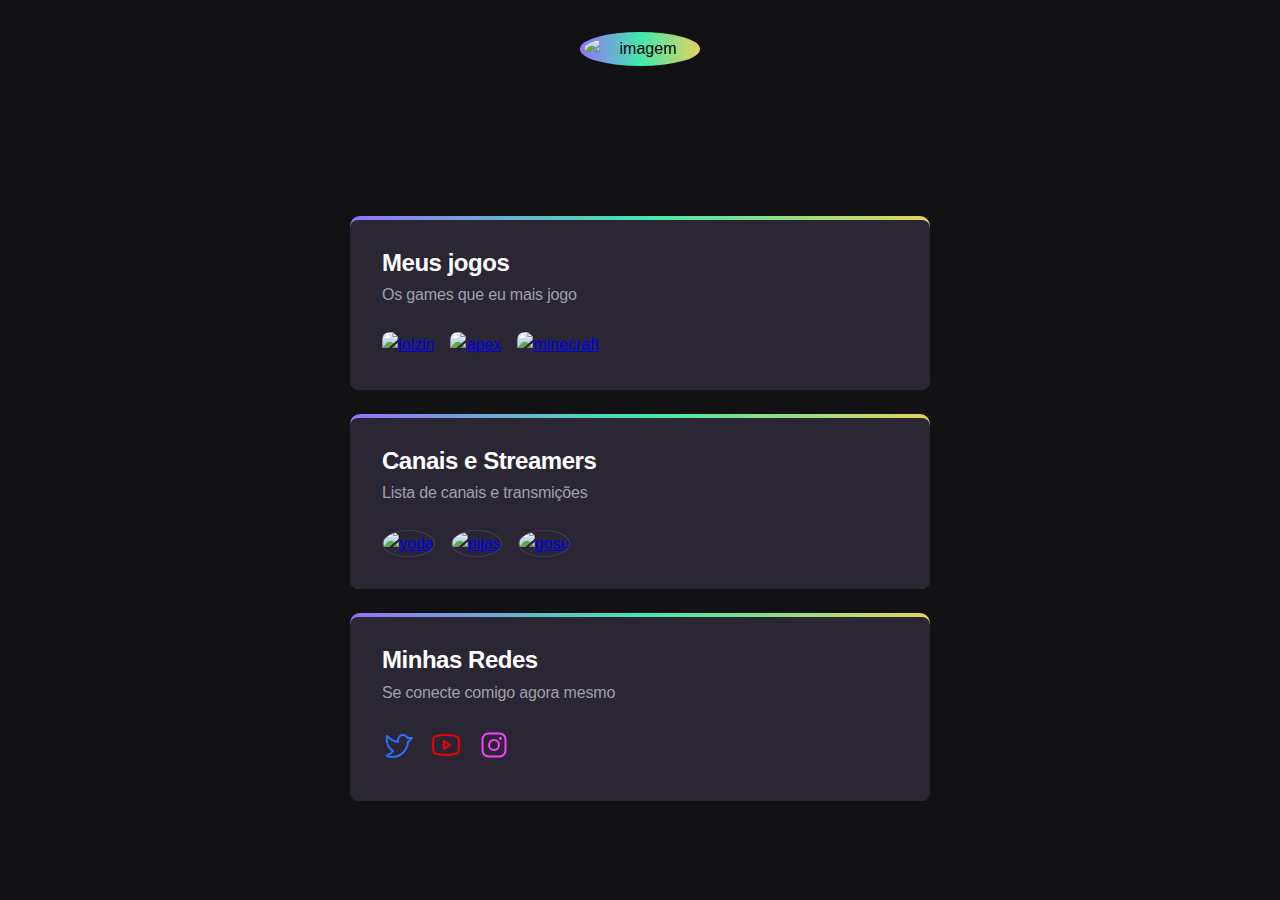
==== index.html @ 5b8519fe "add index" ====
<!DOCTYPE html>
<html lang="pt-br">
<head>
    <meta charset="UTF-8">
    <meta http-equiv="X-UA-Compatible" content="IE=edge">
    <meta name="viewport" content="width=device-width, initial-scale=1.0">
    <title>Aprendendo Novamente</title>
    <link rel="stylesheet" href="style.css">
</head>
<body>

    <header>

        <div>

            <img
             src="https://github.com/maykbrito.png"
             alt="imagem">
             
        </div>

    </header>
    <main>

        <section>
            <div>

                <h2>Meus jogos</h2>
                <p>Os games que eu mais jogo</p>

                <ul class="games-list">
                    <li>

                        <a target="_blank" href="https://www.twitch.tv/directory/game/League%20of%20Legends">   <img src="https://static-cdn.jtvnw.net/ttv-boxart/21779-188x250.jpg"         alt="lolzin"></a>

                    </li>
                    <li>

                        <a target="_blank" href="https://www.twitch.tv/directory/game/Apex%20Legends">          <img src="https://static-cdn.jtvnw.net/ttv-boxart/511224-188x250.jpg"        alt="apex"></a>        

                    </li>
                    <li>

                        <a target="_blank" href="https://www.twitch.tv/directory/game/Minecraft">               <img src="https://static-cdn.jtvnw.net/ttv-boxart/27471_IGDB-188x250.jpg"    alt="minecraft"></a>  

                    </li>
                </ul>
            </div>
        </section>
        <section>
            <div>

                <h2>Canais e Streamers</h2>
                <p>Lista de canais e transmições</p>

                <ul class="channel-list">
                    <li>

                        <a target="_blank" href="https://www.twitch.tv/yoda">         <img src="https://static-cdn.jtvnw.net/jtv_user_pictures/a1489408-be7a-42b8-b823-962d1e0f0a6a-profile_image-150x150.png"         alt="yoda"></a>

                    </li>
                    <li>

                        <a target="_blank" href="https://www.twitch.tv/pijack11">     <img src="https://static-cdn.jtvnw.net/jtv_user_pictures/f21a0dd5-7b35-4e38-8f92-71e9e39f4c07-profile_image-150x150.png"        alt="pijas"></a>        

                    </li>
                    <li>

                        <a target="_blank" href="https://www.twitch.tv/gosu">         <img src="https://static-cdn.jtvnw.net/jtv_user_pictures/84d6e0cc-f11d-45d2-9a23-fa5ee95eba1c-profile_image-150x150.png"    alt="gosu"></a>  

                    </li>
                </ul>
            </div>
        </section>
        <section>
            <div>

                <h2>Minhas Redes</h2>
                <p>Se conecte comigo agora mesmo</p>

                <ul class="social-list">
                    <li>

                        <a target="_blank" href="https://twitter.com/flip142filipe">
                            <svg width="32" height="32" viewBox="0 0 32 32" fill="none" xmlns="http://www.w3.org/2000/svg">
                                <path d="M16 11C16 8.25003 18.3125 5.96253 21.0625 6.00003C22.0256 6.01115 22.9649 6.30018 23.7676 6.83237C24.5704 7.36457 25.2023 8.11728 25.5875 9.00003H30L25.9625 13.0375C25.7019 17.0932 23.9066 20.8975 20.9415 23.6769C17.9764 26.4562 14.0641 28.002 10 28C6 28 5 26.5 5 26.5C5 26.5 9 25 11 22C11 22 3 18 5 7.00003C5 7.00003 10 12 16 13V11Z" stroke="#2871FF" stroke-width="2" stroke-linecap="round" stroke-linejoin="round"/>
                                </svg>
                                
                        </a>

                    </li>
                    <li>

                        <a target="_blank" href="https://www.youtube.com/channel/UC1shKx0wiJo25XWc9SNLFWg">
                            <svg width="32" height="32" viewBox="0 0 32 32" fill="none" xmlns="http://www.w3.org/2000/svg">
                                <path d="M20 16L14 12V20L20 16Z" stroke="#F40000" stroke-width="2" stroke-linecap="round" stroke-linejoin="round"/>
                                <path d="M3 16C3 19.725 3.3875 21.9 3.675 23.025C3.75427 23.3302 3.90418 23.6126 4.11262 23.8493C4.32106 24.0859 4.58221 24.2703 4.875 24.3875C9.0625 25.9875 16 25.95 16 25.95C16 25.95 22.9375 25.9875 27.125 24.3875C27.4178 24.2703 27.6789 24.0859 27.8874 23.8493C28.0958 23.6126 28.2457 23.3302 28.325 23.025C28.6125 21.9 29 19.725 29 16C29 12.275 28.6125 10.1 28.325 8.975C28.2457 8.66975 28.0958 8.38741 27.8874 8.15074C27.6789 7.91407 27.4178 7.7297 27.125 7.6125C22.9375 6.0125 16 6.05 16 6.05C16 6.05 9.0625 6.0125 4.875 7.6125C4.58221 7.7297 4.32106 7.91407 4.11262 8.15074C3.90418 8.38741 3.75427 8.66975 3.675 8.975C3.3875 10.1 3 12.275 3 16Z" stroke="#F40000" stroke-width="2" stroke-linecap="round" stroke-linejoin="round"/>
                                </svg>
                                
                        </a>        

                    </li>
                    <li>

                        <a target="_blank" href="https://www.instagram.com/filipoideee/">
                            <svg width="32" height="32" viewBox="0 0 32 32" fill="none" xmlns="http://www.w3.org/2000/svg">
                                <path d="M16 21C18.7614 21 21 18.7614 21 16C21 13.2386 18.7614 11 16 11C13.2386 11 11 13.2386 11 16C11 18.7614 13.2386 21 16 21Z" stroke="#FA41FE" stroke-width="2" stroke-miterlimit="10"/>
                                <path d="M21.5 4.5H10.5C7.18629 4.5 4.5 7.18629 4.5 10.5V21.5C4.5 24.8137 7.18629 27.5 10.5 27.5H21.5C24.8137 27.5 27.5 24.8137 27.5 21.5V10.5C27.5 7.18629 24.8137 4.5 21.5 4.5Z" stroke="#FA41FE" stroke-width="2" stroke-linecap="round" stroke-linejoin="round"/>
                                <path d="M22.5 11C23.3284 11 24 10.3284 24 9.5C24 8.67157 23.3284 8 22.5 8C21.6716 8 21 8.67157 21 9.5C21 10.3284 21.6716 11 22.5 11Z" fill="#FA41FE"/>
                                </svg>
                                
                        </a>  

                    </li>
                </ul>
            </div>
        </section>
        
    </main>



    
</body>
</html>
---- style.css ----
*{
    margin: 0;
    padding: 0;
    box-sizing: border-box;
}

ul{
    list-style: none;
}

body{
    background-image: url(fundo.jpg);
    background-position: top center;
    background-size: 100% auto;
    background-repeat: no-repeat;
    background-color: #121214;
}

body *{
    font-family: sans-serif;
    line-height: 160%;
}

main{
    max-width: 580px;
    width: 90%;
    margin: 32px auto;
    display: flex;
    flex-direction: column;
    gap: 24px;
    
}

main section{
    animation: FromBottom .7s 6s backwards;
}

main section:nth-child(1){
    animation-delay: .2s;
}

main section:nth-child(2){
    animation-delay: .4s;
}

main section:nth-child(3){
    animation-delay: .6s;
}



section{
    color: white;
    background-image: linear-gradient(90deg, #9572FC 0%, #43E7AD 50.52%, #E2D45C 100%);
    padding-top: 4px;
    border-radius: 10px;
}

section div{
    background-color: #2a2634;
    padding: 24px 32px 32px;
    border-radius: 8px;
}

section h2{
    letter-spacing: -0.47px;
}

section p{
    letter-spacing: -0.18px;
    color: #A1A1AA;
}

section ul{
    margin-top: 24px;
    gap: 16px;
    display: flex;
    flex-wrap: wrap;
}

section ul li{
    transition: transform .3s;
}

section ul li:hover{
    transform: scale(1.1);
}

ul{
    display: flex;
    gap: 16px;
}

.games-list img{
    width: 90px;
    border-radius: 8px ;
}
.channel-list img{
    width: 70px;
    border-radius: 50%;
    border: 1px solid #443e54;
}

main img:hover{
    transform: scale(1.1);
}


header{
    text-align: center;
    margin-top: 32px;
    height: calc(120px + 32px);
    animation: FromTop .7s 0.3s backwards;
}

header div:hover{
    transform: scale(1.1);
}

header div{
    width: 120px;
    margin: auto;
    background-image: linear-gradient(90deg, #9572FC 0%, #43E7AD 50.52%, #E2D45C 100%);
    border-radius: 50%;
    display: flex;
    padding: 4px;
    transition: transform .3s;
}

header img {
    border-radius: 50%;
    width: 100%;

    
}

/* animation */

@keyframes FromTop{
    from{
        opacity: 0;
        transform: translateY(-30px);
    }

    to{
        opacity: 1;
        transform: translateY(0);
    }
}

@keyframes FromBottom{
    from{
        opacity: 0;
        transform: translateY(30px);
        
    }
    to{
        opacity: 1;
        transform: translateY(0);
        
    }
}
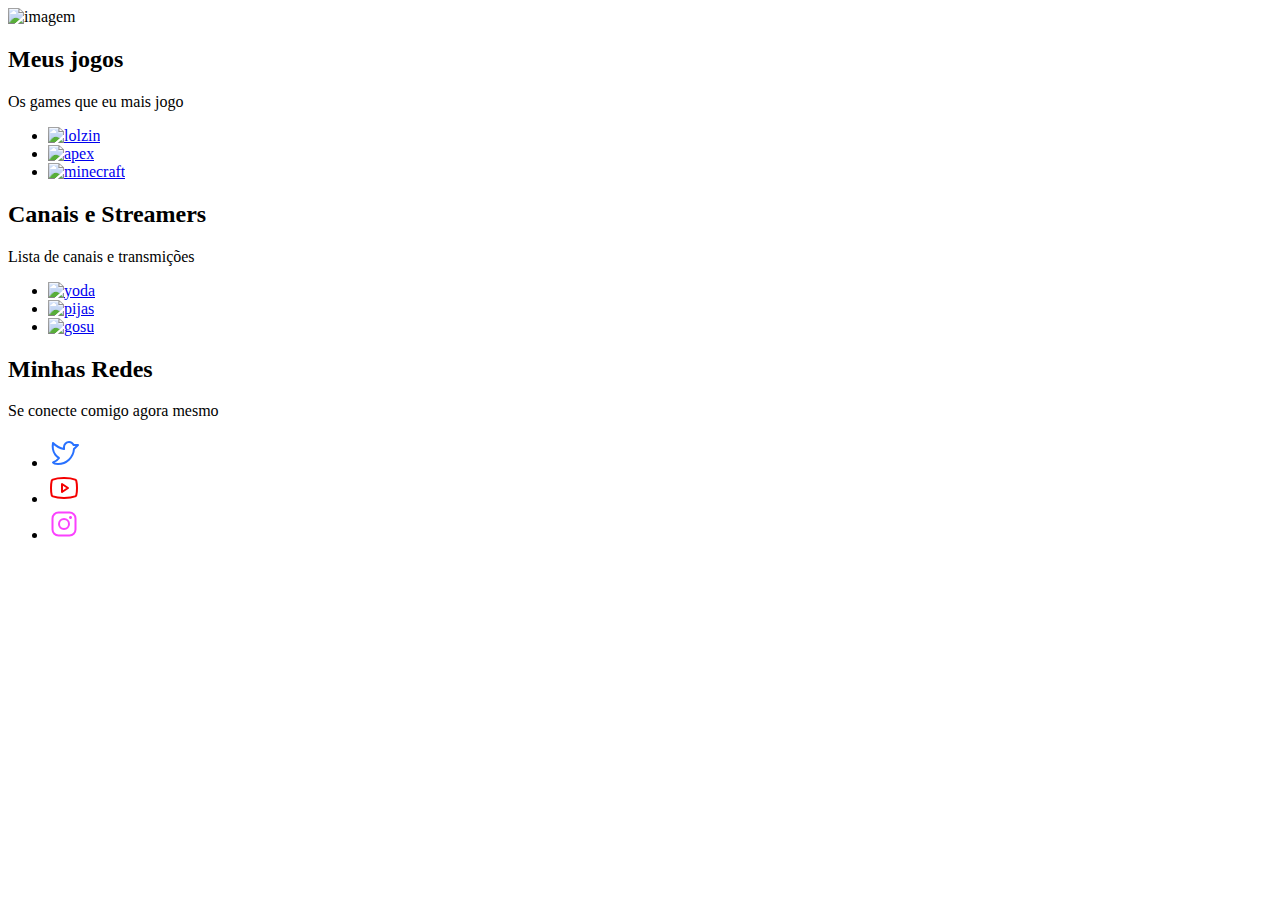
==== commit a83cd605: "change names" ====
--- a/index.html
+++ b/index.html
@@ -5,7 +5,7 @@
     <meta http-equiv="X-UA-Compatible" content="IE=edge">
     <meta name="viewport" content="width=device-width, initial-scale=1.0">
     <title>Aprendendo Novamente</title>
-    <link rel="stylesheet" href="style.css">
+    <link rel="stylesheet" href="../nwl/index.css">
 </head>
 <body>
 
@@ -14,7 +14,7 @@
         <div>
 
             <img
-             src="https://github.com/maykbrito.png"
+             src="https://github.com/FilipinRj.png"
              alt="imagem">
              
         </div>
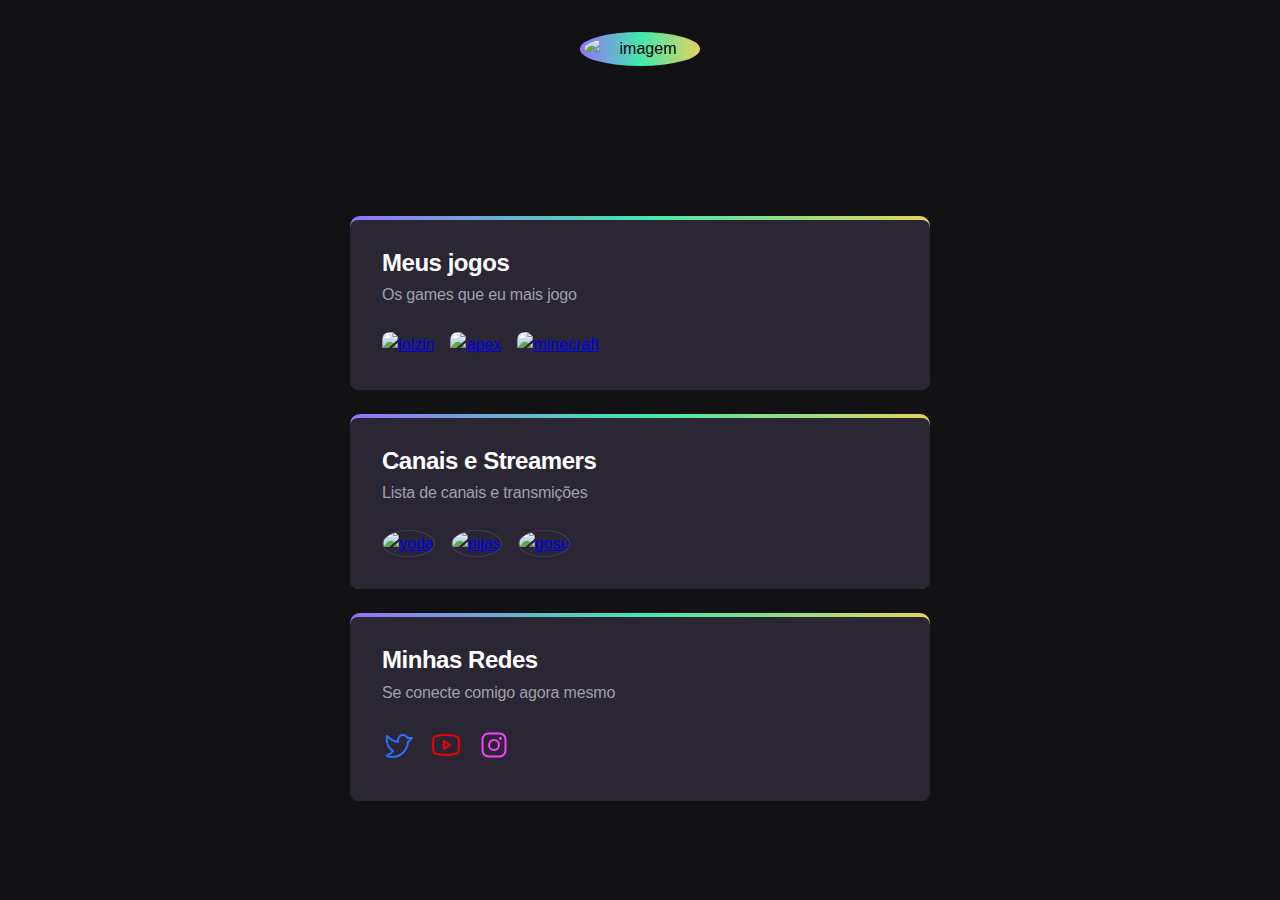
==== commit a3bc2beb: "changes" ====
--- a/index.html
+++ b/index.html
@@ -4,8 +4,8 @@
     <meta charset="UTF-8">
     <meta http-equiv="X-UA-Compatible" content="IE=edge">
     <meta name="viewport" content="width=device-width, initial-scale=1.0">
-    <title>Aprendendo Novamente</title>
-    <link rel="stylesheet" href="../nwl/index.css">
+    <title>Projeto Nlw</title>
+    <link rel="stylesheet" href="Css/index.css">
 </head>
 <body>
 
--- a/Css/index.css
+++ b/Css/index.css
@@ -0,0 +1,162 @@
+*{
+    margin: 0;
+    padding: 0;
+    box-sizing: border-box;
+}
+
+ul{
+    list-style: none;
+}
+
+body{
+    background-image: url(fundo.jpg);
+    background-position: top center;
+    background-size: 100% auto;
+    background-repeat: no-repeat;
+    background-color: #121214;
+}
+
+body *{
+    font-family: sans-serif;
+    line-height: 160%;
+}
+
+main{
+    max-width: 580px;
+    width: 90%;
+    margin: 32px auto;
+    display: flex;
+    flex-direction: column;
+    gap: 24px;
+    
+}
+
+main section{
+    animation: FromBottom .7s 6s backwards;
+}
+
+main section:nth-child(1){
+    animation-delay: .2s;
+}
+
+main section:nth-child(2){
+    animation-delay: .4s;
+}
+
+main section:nth-child(3){
+    animation-delay: .6s;
+}
+
+
+
+section{
+    color: white;
+    background-image: linear-gradient(90deg, #9572FC 0%, #43E7AD 50.52%, #E2D45C 100%);
+    padding-top: 4px;
+    border-radius: 10px;
+}
+
+section div{
+    background-color: #2a2634;
+    padding: 24px 32px 32px;
+    border-radius: 8px;
+}
+
+section h2{
+    letter-spacing: -0.47px;
+}
+
+section p{
+    letter-spacing: -0.18px;
+    color: #A1A1AA;
+}
+
+section ul{
+    margin-top: 24px;
+    gap: 16px;
+    display: flex;
+    flex-wrap: wrap;
+}
+
+section ul li{
+    transition: transform .3s;
+}
+
+section ul li:hover{
+    transform: scale(1.1);
+}
+
+ul{
+    display: flex;
+    gap: 16px;
+}
+
+.games-list img{
+    width: 90px;
+    border-radius: 8px ;
+}
+.channel-list img{
+    width: 70px;
+    border-radius: 50%;
+    border: 1px solid #443e54;
+}
+
+main img:hover{
+    transform: scale(1.1);
+}
+
+
+header{
+    text-align: center;
+    margin-top: 32px;
+    height: calc(120px + 32px);
+    animation: FromTop .7s 0.3s backwards;
+}
+
+header div:hover{
+    transform: scale(1.1);
+}
+
+header div{
+    width: 120px;
+    margin: auto;
+    background-image: linear-gradient(90deg, #9572FC 0%, #43E7AD 50.52%, #E2D45C 100%);
+    border-radius: 50%;
+    display: flex;
+    padding: 4px;
+    transition: transform .3s;
+}
+
+header img {
+    border-radius: 50%;
+    width: 100%;
+
+    
+}
+
+/* animation */
+
+@keyframes FromTop{
+    from{
+        opacity: 0;
+        transform: translateY(-30px);
+    }
+
+    to{
+        opacity: 1;
+        transform: translateY(0);
+    }
+}
+
+@keyframes FromBottom{
+    from{
+        opacity: 0;
+        transform: translateY(30px);
+        
+    }
+    to{
+        opacity: 1;
+        transform: translateY(0);
+        
+    }
+}
